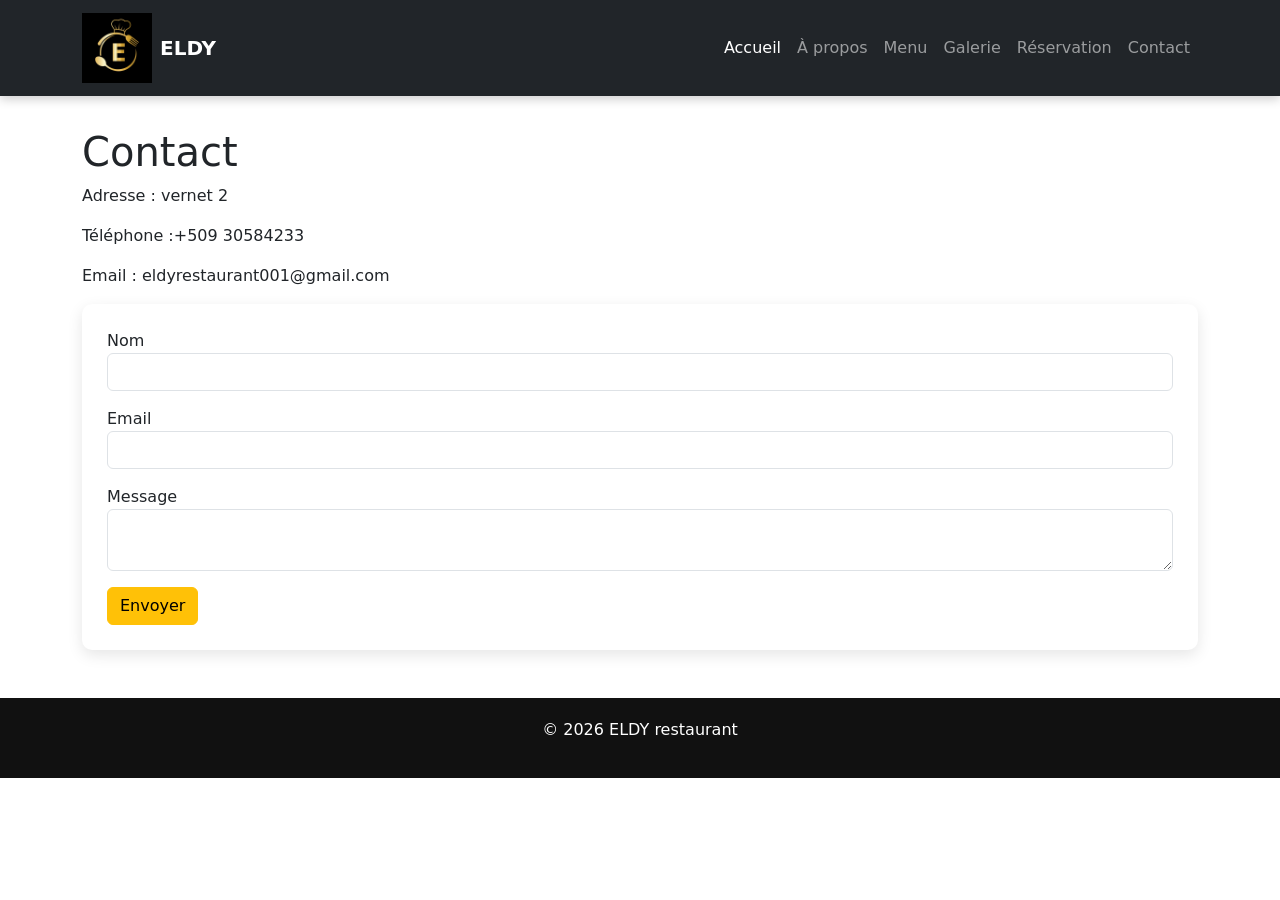
==== contact.html @ 3fe8993a "premiere lancement" ====
<!DOCTYPE html>
<html lang="fr">

<head>
    <meta charset="UTF-8">
    <title>Contact</title>

    <link rel="stylesheet" href="style.css">
    <link href="https://cdn.jsdelivr.net/npm/bootstrap@5.3.2/dist/css/bootstrap.min.css" rel="stylesheet">
</head>

<body>

    <!-- NAVBAR FIXE -->

    <nav class="navbar navbar-expand-lg navbar-dark bg-dark fixed-top">

        <div class="container">

            <a class="navbar-brand d-flex align-items-center" href="#">

                <img src="images/LOGO.jpg" alt="Logo ELDY" width="70" class="me-2">

                ELDY

            </a>

            <button class="navbar-toggler" type="button" data-bs-toggle="collapse" data-bs-target="#menu">

                <span class="navbar-toggler-icon"></span>

            </button>

            <div class="collapse navbar-collapse" id="menu">

                <ul class="navbar-nav ms-auto">

                    <li class="nav-item">
                        <a class="nav-link active" href="index.html">Accueil</a>
                    </li>

                    <li class="nav-item">
                        <a class="nav-link" href="apropos.html">À propos</a>
                    </li>

                    <li class="nav-item">
                        <a class="nav-link" href="menu.html">Menu</a>
                    </li>

                    <li class="nav-item">
                        <a class="nav-link" href="galerie.html">Galerie</a>
                    </li>

                    <li class="nav-item">
                        <a class="nav-link" href="reservation.html">Réservation</a>
                    </li>

                    <li class="nav-item">
                        <a class="nav-link" href="contact.html">Contact</a>
                    </li>

                </ul>

            </div>

        </div>

    </nav>



    <main class="container my-5">

        <h1>Contact</h1>

        <p>Adresse : vernet 2 </p>
        <p>Téléphone :+509 30584233</p>
        <p>Email : eldyrestaurant001@gmail.com</p>

        <form>

            <div class="mb-3">
                <label>Nom</label>
                <input type="text" class="form-control">
            </div>

            <div class="mb-3">
                <label>Email</label>
                <input type="email" class="form-control">
            </div>

            <div class="mb-3">
                <label>Message</label>
                <textarea class="form-control"></textarea>
            </div>

            <button class="btn btn-warning">Envoyer</button>

        </form>

    </main>

    <footer>
        <p>© 2026 ELDY restaurant</p>
    </footer>

</body>

</html>
---- style.css ----
/* GENERAL */

body {
    font-family: 'Segoe UI', Tahoma, Geneva, Verdana, sans-serif;
    margin: 0;
    padding: 0;
    background: #f5f5f5;
}

h1,
h2,
h3,
h5 {
    color: #333;
    font-weight: 700;
}

/* NAVBAR */

.navbar {
    box-shadow: 0 3px 10px rgba(0, 0, 0, 0.2);
}

.navbar-brand {
    font-size: 24px;
    font-weight: bold;
}

.nav-link {
    transition: 0.3s;
}

.nav-link:hover {
    color: #ffc107 !important;
}

body {
    padding-top: 80px;
}

.hero {
    height: 90vh;
    display: flex;
    align-items: center;
    justify-content: center;
    text-align: center;
    color: white;
    background: url("images/restaurant.jpg") center/cover no-repeat;
}

.grid-3 {
    display: grid;
    grid-template-columns: repeat(auto-fit, minmax(250px, 1fr));
    gap: 20px;
}

.welcome-img {
    width: 100%;
    max-width: 600px;
    border-radius: 10px;
    margin-top: 20px;
}

/* HERO (ACCUEIL) */

.hero {


    height: 90vh;
    background-image: url("images/antre.jpg");
    background-size: cover;
    background-position: center;
    display: flex;
    align-items: center;
    justify-content: center;
    text-align: center;
    color: white;
    position: relative;
}

.hero::before {
    content: "";
    position: absolute;
    width: 100%;
    height: 100%;
    background: rgba(0, 0, 0, 0.5);
    top: 0;
    left: 0;
}

.hero-content {
    position: relative;
    z-index: 2;
    max-width: 700px;
}

.hero h1 {
    font-size: 60px;
    margin-bottom: 20px;
}

.hero p {
    font-size: 22px;
    margin-bottom: 30px;
}

/* IMAGE APRES BIENVENUE */

.welcome-section {
    padding: 60px 0;
    text-align: center;
    background: #fff;
}

.welcome-img {
    width: 500px;
    margin-top: 50px;
    border-radius: 15px;
    box-shadow: 0 10px 30px rgba(0, 0, 0, 0.2);
}

/* GRID POUR CARDS */

.grid-3 {
    display: grid;
    grid-template-columns: repeat(3, 1fr);
    gap: 30px;
}

/* SECTION PLATS VEDETTES */

.vedettes {
    text-align: center;
    padding: 60px 20px;
    background: #f8f8f8;
}

/* TITRE */

.vedettes h2 {
    font-size: 36px;
    margin-bottom: 40px;
    color: #333;
}

/* CONTAINER DES PLATS */

.plats-container {
    display: flex;
    justify-content: center;
    flex-wrap: wrap;
    gap: 30px;
    max-width: 900px;
    margin: auto;
}

/* CARD */

.plat-card {
    width: 220px;
    background: white;
    border-radius: 15px;
    padding: 20px;
    box-shadow: 0 5px 15px rgba(0, 0, 0, 0.1);
    transition: 0.3s;
    text-align: center;
}

/* HOVER EFFECT */

.plat-card:hover {
    transform: translateY(-8px);
    box-shadow: 0 10px 20px rgba(0, 0, 0, 0.2);
}

/* PHOTO RON */

.plat-card img {
    width: 50px;
    height: 50px;
    object-fit: cover;
    border-radius: 50%;
    border: 4px solid #ffc107;
    margin: auto;
    display: block;
    margin-bottom: 15px;
}

/* NOM PLAT */

.plat-card h3 {
    font-size: 20px;
    margin-bottom: 5px;
}

/* PRIX */

.plat-card p {
    font-size: 18px;
    font-weight: bold;
    color: #d35400;
}

/* MENU */

.menu-title {
    margin-top: 50px;
    margin-bottom: 20px;
    border-left: 5px solid #ffc107;
    padding-left: 10px;
    font-size: 26px;
}

/* GRID MENU */

.menu-grid {
    display: grid;
    grid-template-columns: 1fr;
    gap: 15px;
}

/* ITEM MENU */

.menu-item {
    display: flex;
    align-items: center;
    gap: 15px;
    background: white;
    padding: 15px;
    border-radius: 10px;
    box-shadow: 0 3px 10px rgba(0, 0, 0, 0.1);
    transition: 0.3s;
}

.menu-item:hover {
    transform: scale(1.02);
    box-shadow: 0 5px 15px rgba(0, 0, 0, 0.2);
}

/* IMAGE MENU */

.menu-img {
    width: 50px;
    height: 90px;
    object-fit: cover;
    border-radius: 8px;
}

/* INFO MENU */

.menu-info {
    flex: 1;
}

.menu-info h5 {
    margin: 0;
    font-size: 18px;
}

.menu-info p {
    margin: 0;
    font-size: 14px;
    color: gray;
}

/* PRIX */

.menu-price {
    font-weight: bold;
    font-size: 18px;
    color: #ffc107;
}

/* GALLERY */

.gallery-grid {
    display: grid;
    grid-template-columns: repeat(auto-fit, minmax(250px, 1fr));
    gap: 20px;
}

.gallery-grid img {
    width: 100%;
    height: 220px;
    object-fit: cover;
    border-radius: 10px;
    transition: 0.3s;
}

.gallery-grid img:hover {
    transform: scale(1.05);
}

/* FORM */

form {
    background: white;
    padding: 25px;
    border-radius: 10px;
    box-shadow: 0 5px 15px rgba(0, 0, 0, 0.1);
}

input,
textarea {
    border-radius: 6px !important;
}

/* BOUTONS */

.btn-warning {
    padding: 10px 25px;
    font-weight: bold;
}

/* FOOTER */

footer {
    background: #111;
    color: white;
    text-align: center;
    padding: 20px;
    margin-top: 40px;
}

/* RESPONSIVE */

@media(max-width:992px) {

    .grid-3 {
        grid-template-columns: repeat(2, 1fr);
    }

    .gallery-grid {
        grid-template-columns: repeat(3, 1fr);
    }

}

@media(max-width:768px) {

    .grid-3 {
        grid-template-columns: 1fr;
    }

    .gallery-grid {
        grid-template-columns: repeat(2, 1fr);
    }

    .hero h1 {
        font-size: 40px;
    }

    .hero p {
        font-size: 18px;
    }

    .welcome-img {
        width: 90%;
    }

}

/* HERO APROPOS */

.apropos-hero {
    height: 80vh;
    display: flex;
    justify-content: center;
    align-items: center;
    text-align: center;
    color: white;
    padding: 40px;

    background-size: cover;
    background-position: center;

    animation: slideBg 15s infinite;
}

/* TEXTE */

.apropos-text {
    background: rgba(0, 0, 0, 0.5);
    padding: 30px;
    border-radius: 10px;
    max-width: 600px;
}

/* ANIMATION IMAGE */

@keyframes slideBg {

    0% {
        background-image: url("images/chef\ de\ cuisine.jpg");
    }

    33% {
        background-image: url("images/place\ pour\ manger.jpg");
    }

    66% {
        background-image: url("images/batman\ en\ action.jpg");
    }

    100% {
        background-image: url("images/terasse.jpg");
    }

}

/* PATI NAN APROPOS A */

.chef-section {
    display: flex;
    align-items: center;
    gap: 40px;
    max-width: 1000px;
    margin: auto;
    padding: 50px 20px;
    flex-wrap: wrap;
}


/* IMAGE CHEF */

.chef-image img {
    width: 280px;
    border-radius: 10px;
    box-shadow: 0 4px 15px rgba(0, 0, 0, 0.2);
}

.chef-image figcaption {
    text-align: center;
    margin-top: 8px;
    font-weight: bold;
}


/* TEXTE */

.chef-text {
    flex: 1;
}

.chef-text h2 {
    margin-bottom: 15px;
}

.chef-text p {
    line-height: 1.6;
    color: #555;
}
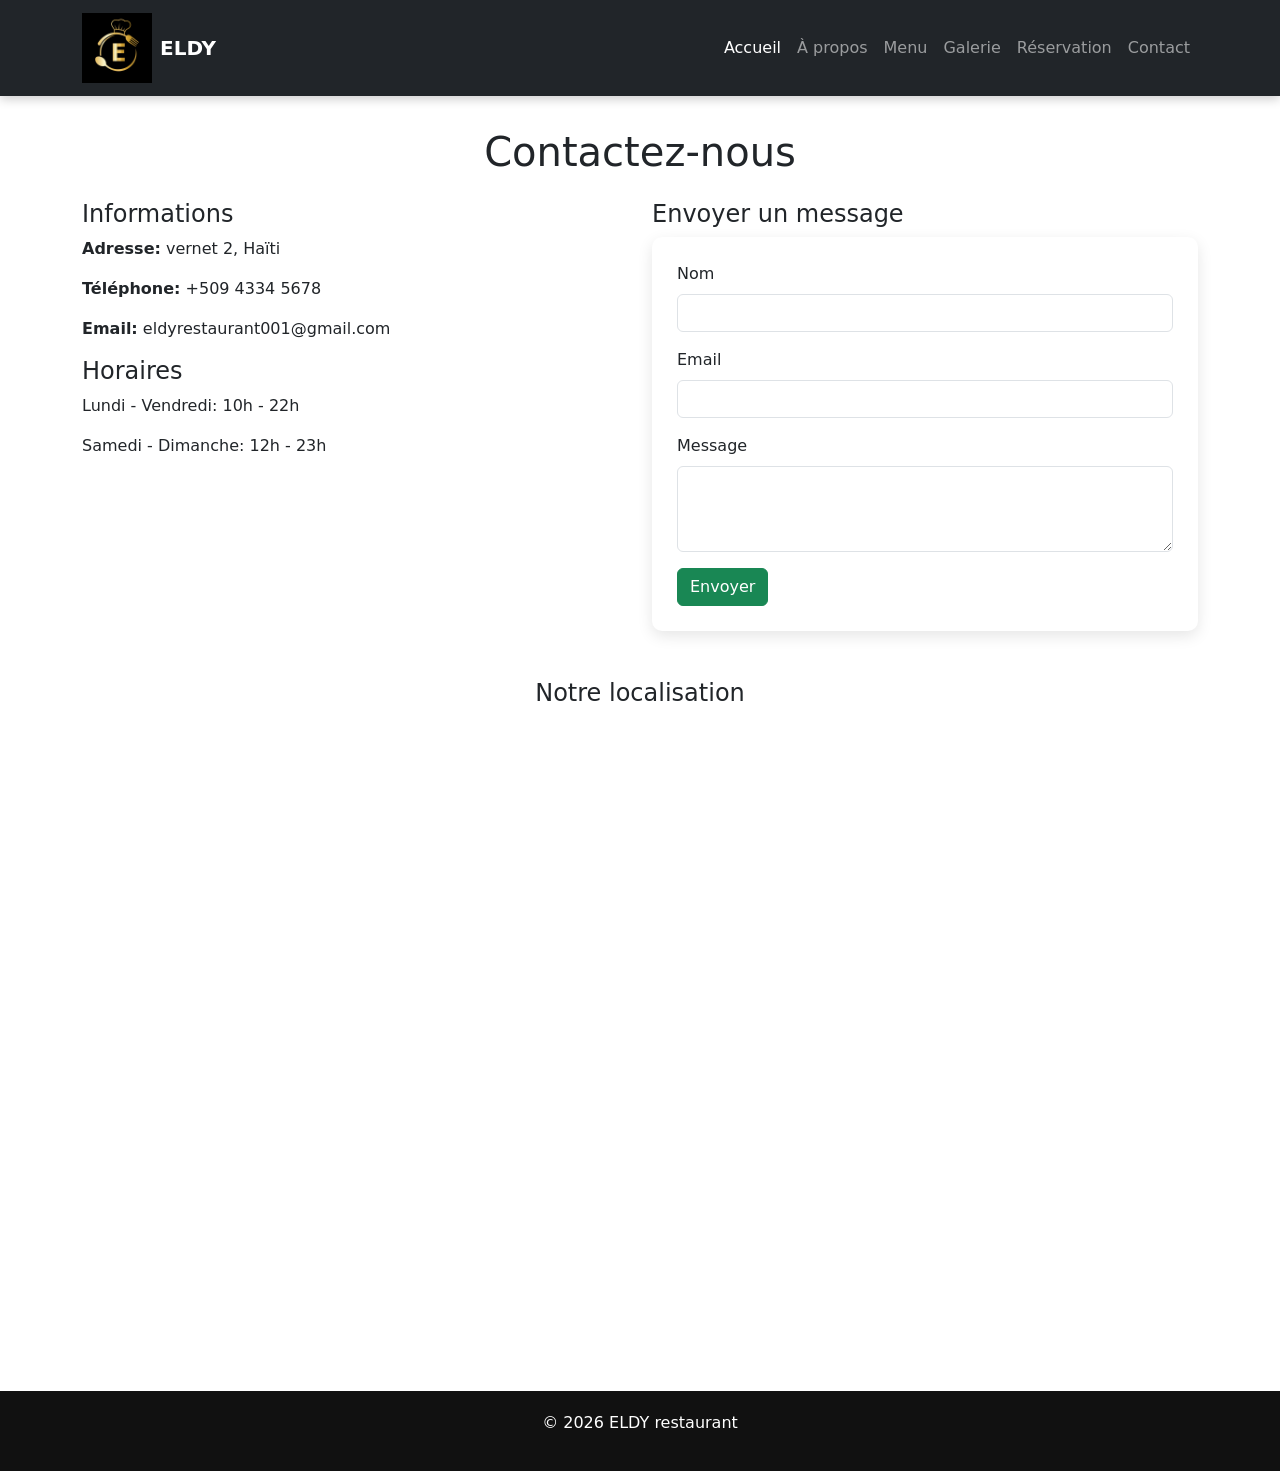
==== commit 6b34dd3d: "Modification et corrections" ====
--- a/contact.html
+++ b/contact.html
@@ -65,38 +65,77 @@
 
         </div>
 
+
     </nav>
-
 
 
     <main class="container my-5">
 
-        <h1>Contact</h1>
+        <h1 class="text-center mb-4">Contactez-nous</h1>
 
-        <p>Adresse : vernet 2 </p>
-        <p>Téléphone :+509 30584233</p>
-        <p>Email : eldyrestaurant001@gmail.com</p>
 
-        <form>
+        <div class="row">
 
-            <div class="mb-3">
-                <label>Nom</label>
-                <input type="text" class="form-control">
+            <div class="col-md-6">
+
+                <h4>Informations</h4>
+
+                <p><strong>Adresse:</strong> vernet 2, Haïti</p>
+
+                <p><strong>Téléphone:</strong> +509 4334 5678</p>
+
+                <p><strong>Email:</strong> eldyrestaurant001@gmail.com</p>
+
+                <h4>Horaires</h4>
+
+                <p>Lundi - Vendredi: 10h - 22h</p>
+                <p>Samedi - Dimanche: 12h - 23h</p>
+
             </div>
 
-            <div class="mb-3">
-                <label>Email</label>
-                <input type="email" class="form-control">
+
+            <div class="col-md-6">
+
+                <h4>Envoyer un message</h4>
+
+                <form>
+
+                    <div class="mb-3">
+                        <label for="nom" class="form-label">Nom</label>
+                        <input type="text" class="form-control" id="nom" required>
+                    </div>
+
+                    <div class="mb-3">
+                        <label for="email" class="form-label">Email</label>
+                        <input type="email" class="form-control" id="email" required>
+                    </div>
+
+                    <div class="mb-3">
+                        <label for="message" class="form-label">Message</label>
+                        <textarea class="form-control" id="message" rows="3" required></textarea>
+                    </div>
+
+                    <button type="submit" class="btn btn-success">Envoyer</button>
+
+                </form>
+
             </div>
 
-            <div class="mb-3">
-                <label>Message</label>
-                <textarea class="form-control"></textarea>
-            </div>
+        </div>
 
-            <button class="btn btn-warning">Envoyer</button>
 
-        </form>
+        <h4 class="text-center mt-5">Notre localisation</h4>
+
+        <div class="map-responsive">
+
+            <iframe src="https://www.google.com/maps?q=aux-cayes&output=embed" width="100%" height="350"
+                style="border:0;" allowfullscreen="" loading="lazy">
+            </iframe>
+
+        </div>
+
+
+
 
     </main>
 
--- a/style.css
+++ b/style.css
@@ -449,4 +449,19 @@
 .chef-text p {
     line-height: 1.6;
     color: #555;
+}
+
+.map-responsive{
+overflow:hidden;
+padding-bottom:56.25%;
+position:relative;
+height:0;
+}
+
+.map-responsive iframe{
+left:0;
+top:0;
+height:100%;
+width:100%;
+position:absolute;
 }
